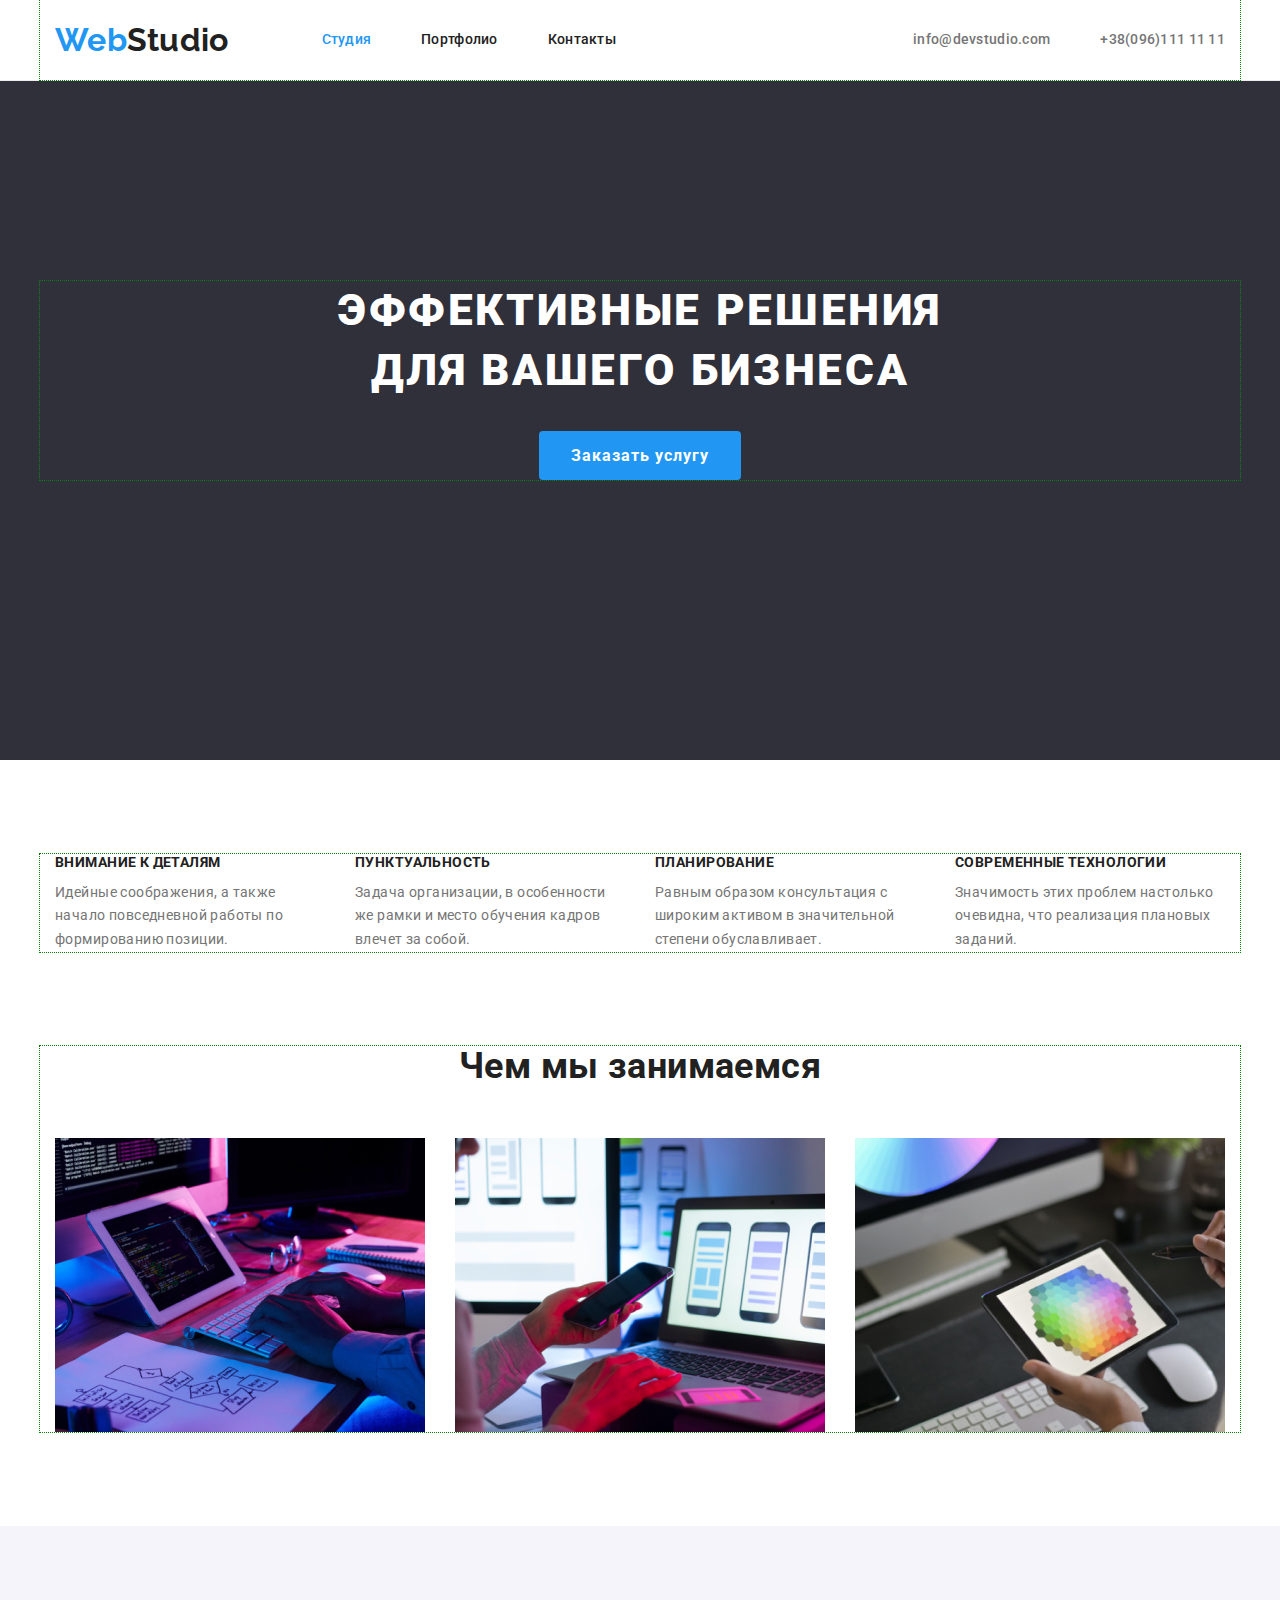
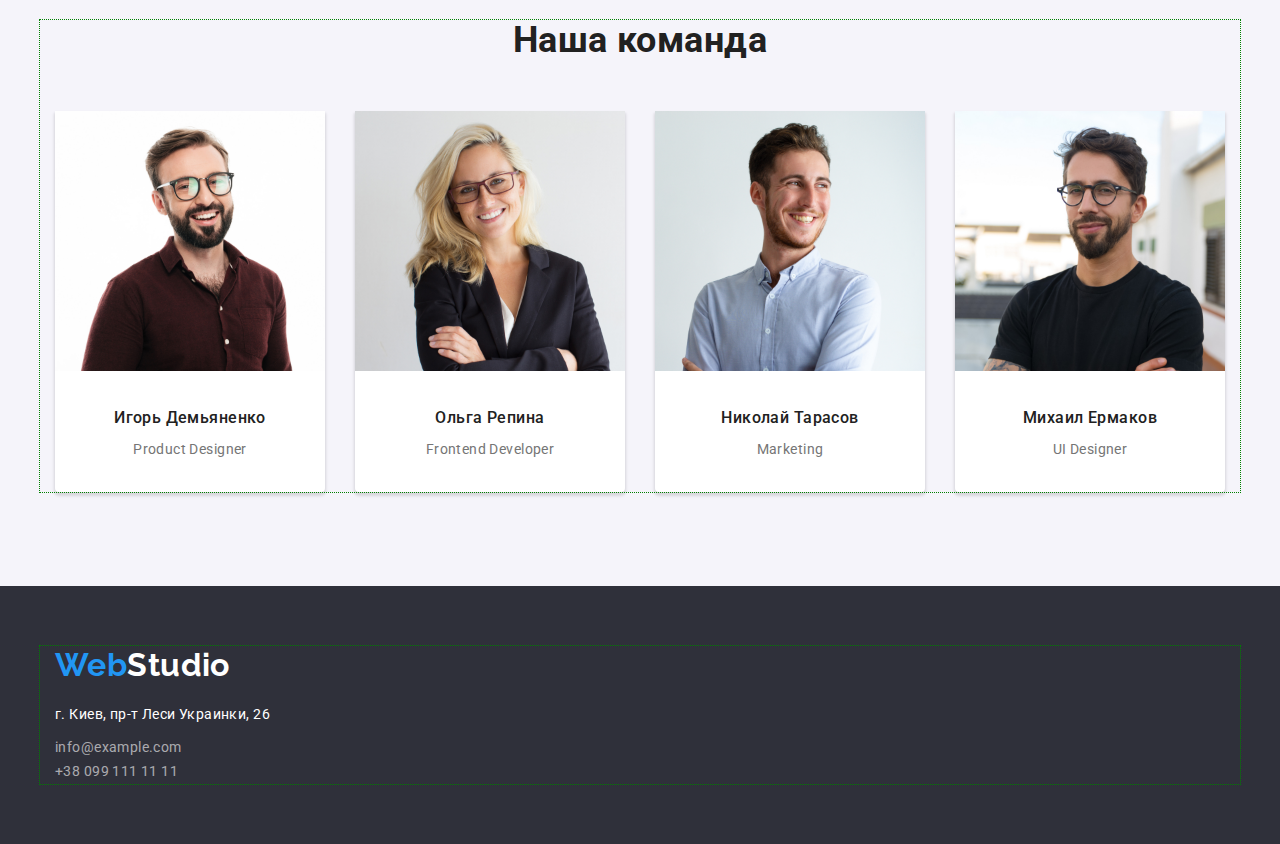
==== index.html @ c6e05682 "Initial commit" ====
<!DOCTYPE html>
<html lang="en">

<head>
   <meta charset="utf-8">
   <title>GoIt Home Work3</title>
   <link rel="preconnect" href="https://fonts.googleapis.com">
   <link rel="preconnect" href="https://fonts.gstatic.com" crossorigin>
   <link href="https://fonts.googleapis.com/css2?family=Raleway:wght@700&family=Roboto:wght@400;500;700&display=swap"
      rel="stylesheet">
   <link rel="stylesheet"
      href="https://cdnjs.cloudflare.com/ajax/libs/modern-normalize/1.0.0/modern-normalize.min.css" />
   <link rel="stylesheet" href="./css/main.css">
</head>

<body class="page">
   <!--загальний стайл body-->
   <header class="section header">
      <div class="container header-conteiner">
         <nav class="header-list">
            <a href="index.html" class="logo-header"><span style="color: var(--accent-color)">Web</span>Studio</a>

            <ul class="style-nav">
               <li class="link-list"><a class="link current" href="index.html">Студия</a></li>
               <li class="link-list"><a class="link" href="portfolio.html">Портфолио</a></li>
               <li class="link-list"><a class="link" href="">Контакты</a></li>
            </ul>
         </nav>

         <ul class="info">
            <li class="info-list"><a class="mail" href="mailto:info@devstudio.com">info@devstudio.com</a></li>
            <li class="info-list"><a class="tel" href="tel:+380961111111">+38(096)111 11 11</a></li>
         </ul>
      </div>
   </header>

   <main>
      <!--секція Герой-->
      <section class="section hero">
         <div class="container hero">

            <h1 class="hero-title">Эффективные решения для вашего бизнеса</h1>

            <button type="button" class="hero-button" name="Order services">Заказать услугу</button>

         </div>
      </section>

      <!--секція Особливості-->
      <section class="section special">

         <div class="container galary-top">

            <h2 class="special-title visually-hidden">Особенности</h2>

            <ul class="galery-special">
               <li class="subtitle-list">
                  <h3 class="special-subtitle">Внимание к деталям</h3>
                  <p class="special-text">Идейные соображения, а также начало повседневной работы по формированию
                     позиции.
                  </p>
               </li>

               <li class="subtitle-list">
                  <h3 class="special-subtitle">Пунктуальность</h3>
                  <p>Задача организации, в особенности же рамки и место обучения кадров влечет за собой.</p>
               </li>

               <li class="subtitle-list">
                  <h3 class="special-subtitle">Планирование</h3>
                  <p>Равным образом консультация с широким активом в значительной степени обуславливает.</p>
               </li>

               <li class="subtitle-list">
                  <h3 class="special-subtitle">Современные технологии</h3>
                  <p>Значимость этих проблем настолько очевидна, что реализация плановых заданий.</p>
               </li>

            </ul>
         </div>
      </section>

      <!--секція Галерея-->
      <section class="section work">

         <div class=" container work-list">

            <h2 class="work-title">Чем мы занимаемся</h2>

            <ul class="work-title-img">

               <li class="work-img"><img class="pict" src="./img/box1.jpg" alt="Desk top" width="370" height="294">
               </li>

               <li class="work-img"><img class="pict" src="./img/box2.jpg " alt="Mobile phone" width="370" height="294">
               </li>

               <li class="work-img"><img class="pict" src="./img/box3.jpg " alt="Tabl" width="370" height="294"></li>
            </ul>
         </div>
      </section>

      <!--секція Команда-->
      <section class="section team">
         <div class="container teams-list">
            <h2 class="team-title">Наша команда</h2>
            <ul class="team-list">
               <div class="personal-card">
                  <li class="personal-pict"><img src="./img/card1.jpg" alt="Desk top" width="270">
                     <div class="personal-title">
                        <h3 class="personal-name">Игорь Демьяненко</h3>
                        <p class="personal-position">Product Designer</p>
                     </div>
                  </li>
               </div>

               <div class="personal-card">
                  <li class="personal-pict"><img src="./img/card2.jpg" alt="Desk top" width="270">
                     <div class="personal-title">
                        <h3 class="personal-name">Ольга Репина</h3>
                        <p class="personal-position">Frontend Developer</p>
                     </div>
                  </li>
               </div>
               <div class="personal-card">
                  <li class="personal-pict"><img src="./img/card3.jpg" alt="Desk top" width="270">
                     <div class="personal-title">
                        <h3 class="personal-name">Николай Тарасов</h3>
                        <p class="personal-position">Marketing</p>
                     </div>
                  </li>
               </div>
               <div class="personal-card">
                  <li class="personal-pict"><img src="./img/card4.jpg" alt="Desk top" width="270">
                     <div class="personal-title">
                        <h3 class="personal-name">Михаил Ермаков</h3>
                        <p class="personal-position">UI Designer</p>
                     </div>
                  </li>
               </div>
            </ul>
         </div>
      </section>
   </main>

   <!--секція Футер-->
   <footer class="section footer">
      <div class="container footer">

         <h2 class="visually-hidden">Address</h2>
         <div class="container-box">
            <a class="logo-footer" href="index.html"><span style="color: var(--accent-color)">Web</span>Studio</a>
            <address class="adress-title">
               <ul class="adress-list">
                  <li class="list"><a class="address" href="addres:г.Киев,пр-тЛесиУкраинки,26">г. Киев, пр-т Леси
                        Украинки,
                        26</a>
                  </li>
                  <li class="list"><a class="mail-footer" href="mailto:info@example.com">info@example.com</a></li>
                  <li class="list"><a class="tel-footer" href="tel:+380991111111">+38 099 111 11 11</a></li>
               </ul>
            </address>
         </div>

      </div>
   </footer>
</body>

</html>
---- css/main.css ----
:root {
   /*колір головний*/
   --main-text-color: #757575;
   /*колір заголовків*/
   --title-text-color: #212121;
   /*колір білий текст*/
   --main-color: #FFFFFF;

   /*колір акценту кнопок*/
   --accent-color: #2196F3;
   --hover-color: #188CE8;
   /*колір акценту кнопок*/
   --accent-second-color: #F5F4FA;
   /*колір тексту футера*/
   --footer-color: rgba(255, 255, 255, 0.6);

   /*колір фону сірої секцій*/
   --grey-color: #2F303A;
   /*колір фону білої секцій*/
   --main-color: #FFFFFF;
}

*,
::before,
::after {
   box-sizing: border-box;
}

ul {
   list-style: none;
   margin: 0;
   padding: 0;
}

a {
   text-decoration: none;
   color: currentColor;
}

li,
ol {
   margin: 0;
   padding: 0;
}

h1,
h2,
h3,
p {
   margin: 0;
}

.container {
   width: 1200px;
   padding-left: 15px;
   padding-right: 15px;
   margin-left: auto;
   margin-right: auto;
   outline: 1px dotted green;
}

/* стиль загальний -------------------------------------*/
.page {
   color: var(--main-text-color);
   background-color: var(--main-color);
   font-family: "Roboto", serif;
   font-style: normal;
   font-weight: 400;
   font-size: 14px;
   line-height: 1.7;
   letter-spacing: 0.03em;
}

.visually-hidden {
   position: fixed;
   transform: scale(0);
}


.section {
   padding-top: 94px;
   padding-bottom: 94px;
}

/* стиль хедера-------------------------------------*/

/*головний блок*/

.section.header {
   padding-top: 0px;
   padding-bottom: 0px;
}

.header {
   font-weight: 500;
   line-height: 1.17;
   letter-spacing: 0.02em;

   background-color: var(--main-color);
   border-bottom: 1px solid #ECECEC;
   display: flex
}

.header-conteiner {
   display: flex;
   align-items: center;
}

.header-list {
   display: flex;
   align-items: center;
}

.style-nav {
   display: flex;
}

.link {
   color: var(--title-text-color);
   font-size: 14px;
   line-height: 1.14;

   display: flex;


}

.link:hover {
   color: var(--accent-color);
}

.current {
   color: var(--accent-color);
}

.logo-header {
   color: var(--title-text-color);
   text-decoration: none;
   font-family: "Raleway", sans-serif;
   font-weight: 700;
   font-size: 32px;
   line-height: 1.17;
   margin-right: 93px;
   display: flex;
}

.link {
   padding-top: 32px;
   padding-bottom: 32px;
   display: block;

}

.style-nav .link-list:not(:last-child) {
   margin-right: 50px;
}


.info {
   display: flex;

   font-weight: 500;
   line-height: 1.14;
   margin-left: auto;
   margin-right: 0px;
}

.info-list:not(:first-child) {
   margin-left: 50px;
}


.mail,
.tel {
   color: var(--main-text-color);
   text-decoration: none;
   padding-top: 32px;
   padding-bottom: 32px;
   display: block;

}

.mail:hover,
.mail:focus,
.tel:hover,
.tel:focus {
   color: var(--accent-color);
}

/* стиль ХЕДЕРА}-------------------------------------*/


/* стиль ГЕГОЙ-------------------------------------*/


.hero {
   background-color: var(--grey-color);
}

.hero-title {
   width: 696px;
   color: var(--main-color);
   text-transform: uppercase;
   font-weight: 900;
   font-size: 44px;
   line-height: 1.36;
   letter-spacing: 0.06em;
   margin-right: auto;
   margin-left: auto;

}

.hero {
   text-align: center;
}


.section.hero {
   padding-top: 200px;
   padding-bottom: 280px;
}



.hero-button {
   color: var(--main-color);
   font-weight: 700;
   font-size: 16px;
   line-height: 1.85;
   letter-spacing: 0.06em;

   margin-top: 30px;
   padding-top: 10px;
   padding-bottom: 10px;
   padding-left: 32px;
   padding-right: 32px;
   cursor: pointer;
   border-radius: 4px;
   border: none;
   background-color: var(--accent-color);
}

.hero-button:hover,
.hero-button:focus {
   background-color: #188CE8;
}

.current-button {
   color: var(--main-color);
   background-color: var(--accent-color);
}

/* стиль ГЕГОЙ-------------------------------------*/

/* стиль Особливості-------------------------------------*/


.galery-special {
   display: flex;
   flex-wrap: wrap;
}

/*.special {
   background-color: grey;
}*/

.subtitle-list {
   width: 270px;
   margin-right: 30px;
}

.subtitle-list .p {
   margin-bottom: 10px;
}

.subtitle-list:last-child {
   margin-right: 0px;
}

.special-subtitle {
   color: var(--title-text-color);
   font-size: 14px;
   font-weight: 700;
   line-height: 1.17;
   text-transform: uppercase;

   margin-bottom: 10px;
}

/* стиль Особливості-------------------------------------*/


/* стиль Галерея-------------------------------------*/

section.work {
   padding-top: 0px;
}

.work-title {

   color: var(--title-text-color);
   font-size: 36px;
   font-weight: 700;
   line-height: 1.16;

   margin-bottom: 50px;
   display: flex;
   justify-content: center;
}

.work-title-img {
   display: flex;
   flex-wrap: wrap;
}

.work-img {
   margin-right: 30px;
}

.work-img:last-child {
   margin-right: 0px;
}

.pict {
   display: block;
}

/* стиль Галерея-------------------------------------*/

/* стиль Команда-------------------------------------*/

.section.team {
   background-color: var(--accent-second-color);
   text-align: center;
   padding-top: 94px;
   padding-bottom: 94px;
}

.team-title {
   color: var(--title-text-color);
   font-size: 36px;
   font-weight: 700;
   line-height: 1.16;
   display: flex;
   justify-content: center;
}

.team-list {
   margin-top: 50px;
   display: flex;
}

.personal-pict {
   display: block;
   box-sizing: border-box;
   width: 270px;

   box-sizing: border-box;
   background-color: #FFFFFF;
   border-bottom-right-radius: 4px;
   border-bottom-left-radius: 4px;
   box-shadow: 0px 3px 3px 1px rgba(0, 0, 0, 0.12);
   text-align: center;
}

.personal-card {}

.personal-card:not(:last-child) {
   margin-right: 30px;
}

.personal-title {
   padding-top: 30px;
   padding-bottom: 30px;

}

.personal-name {
   color: var(--title-text-color);
   font-size: 16px;
   font-weight: 500;
   line-height: 1.18;
   display: flex;
   justify-content: center;
}

.personal-position {
   margin-top: 10px;
   display: flex;
   justify-content: center;
}

/* стиль Команда-------------------------------------*/


/* стиль Футер-------------------------------------*/
.section.footer {
   background-color: var(--grey-color);
   padding-top: 60px;
   padding-bottom: 60px;
   display: flex;
}

.logo-footer {
   display: flex;
   color: var(--main-color);
   text-decoration: none;
   font-family: "Raleway", sans-serif;
   font-weight: 700;
   font-size: 32px;
   line-height: 1.17;
   margin-right: 0px;
}

.adress-title {
   /*display: flex;*/
   margin-top: 20px;
}

.adress-list {
   /*display: flex;*/
   flex-direction: column;
}

.address {
   color: var(--main-color);
   text-decoration: none;
   font-style: normal;
   font-size: 14px;
   line-height: 1.7;
   display: flex;
   margin-bottom: 9px;
}

.mail-footer {
   margin-bottom: 9px;

}

.mail-footer,
.tel-footer {
   color: var(--footer-color);
   text-decoration: none;
   font-style: normal;
}

.mail-footer:hover,
.mail-footer:focus {
   color: var(--accent-color);
}

/* стиль Кнопки другої сторінки-------------------------*/


.btn-menu {
   display: flex;
   flex-direction: row;
   margin-bottom: 50px;
   justify-content: center;
}

.btn-secondary {
   color: var(--title-text-color);
   font-weight: 500;
   font-size: 16px;
   line-height: 1.85;
   letter-spacing: 0.03em;
   cursor: pointer;
   background-color: var(--accent-second-color);
   padding-left: 22px;
   padding-right: 22px;
   padding-top: 6px;
   padding-bottom: 6px;
   border-radius: 4px;
   border: none;
}

.btn-list:not(:last-child) {
   margin-right: 10px;
}

.current-btn-secondary {
   color: var(--main-color);
   background-color: var(--accent-color);
}

.btn-secondary:hover,
.btn-secondary:focus {
   color: var(--main-color);
   background-color: var(--accent-color);
}

/* стиль ПОРТФОЛІО-------------------------------*/

.section.content {
   padding-top: 94px;
   padding-bottom: 94px;
}

.portfolio-menu-card {
   display: flex;
}

.portfolio-menu {
   display: flex;
   flex-wrap: wrap;

}

.portfolio-card {
   box-sizing: border-box;

   display: block;
   margin-right: 30px;
   margin-bottom: 30px;
}

.portfolio-card:nth-child(3n + 3) {
   margin-right: 0px;
}


.portfolio-card:nth-last-child(-n + 3) {
   margin-bottom: 0px;
}


.caption-subcard {
   border-bottom: 1px solid #EEEEEE;
   border-right: 1px solid #EEEEEE;
   border-left: 1px solid #EEEEEE;
   text-align: center;
}

.portfolio-name {
   color: var(--title-text-color);
   font-size: 18px;
   font-weight: 700;
   line-height: 2;
   letter-spacing: 0.06em;
   padding-top: 20px;

}

.portfolio-site {
   color: var(--main-text-color);
   font-size: 16px;
   line-height: 1.8;
   padding-top: 8px;
   padding-bottom: 20px;
}

.pict {
   display: block;
   padding: 0;
}
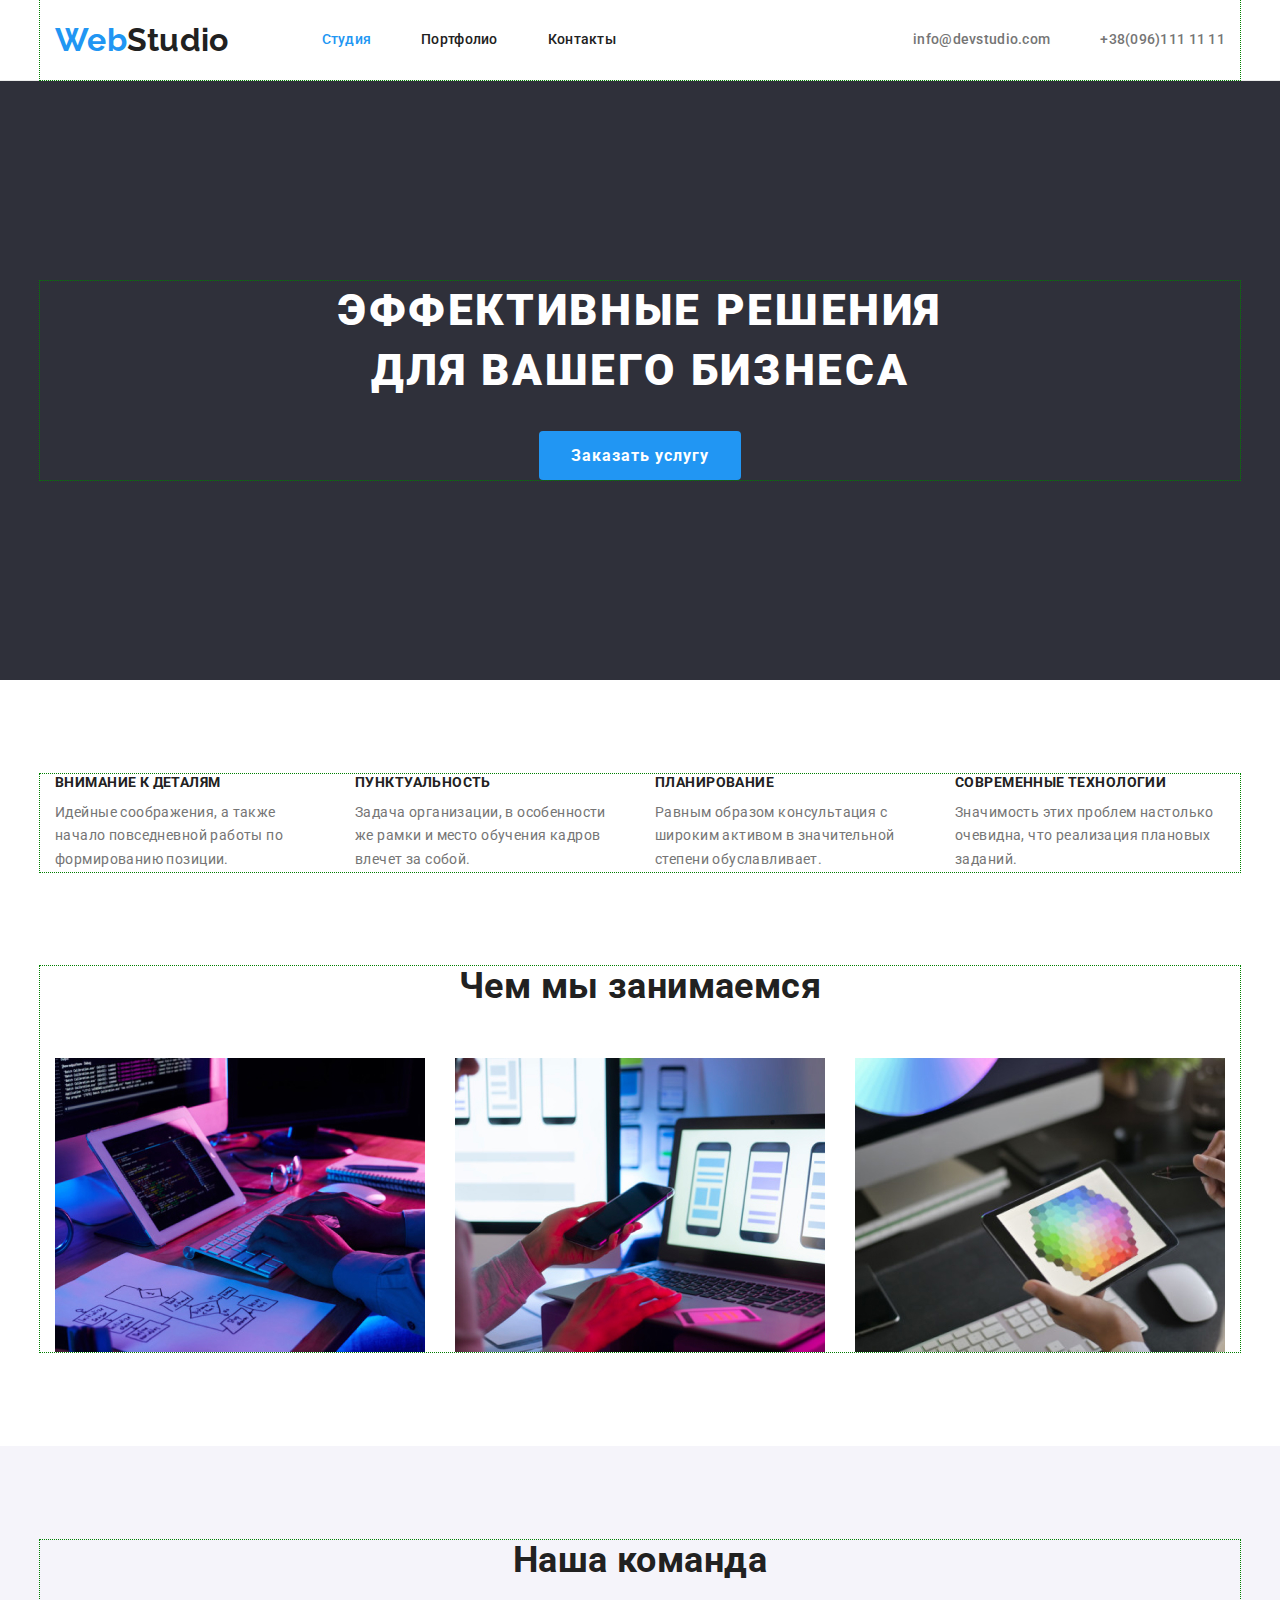
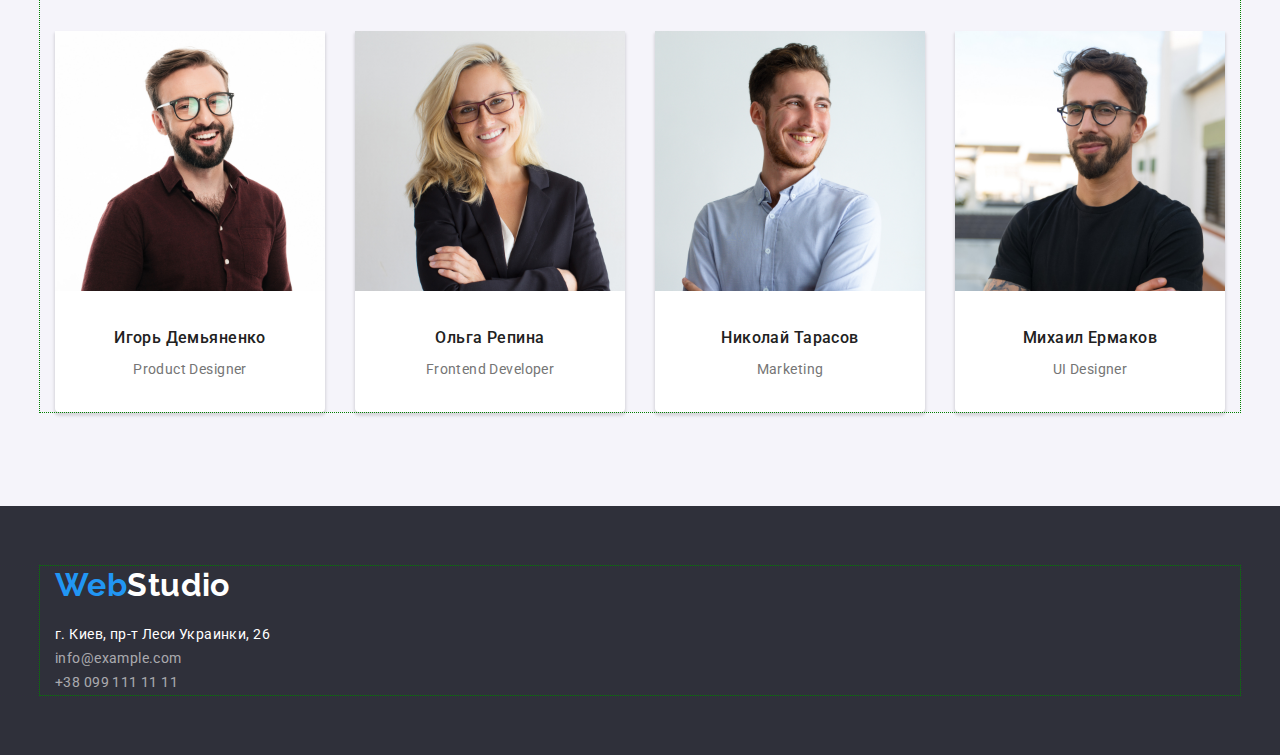
==== commit afbe3fa3: "first plane" ====
--- a/index.html
+++ b/index.html
@@ -105,39 +105,39 @@
          <div class="container teams-list">
             <h2 class="team-title">Наша команда</h2>
             <ul class="team-list">
-               <div class="personal-card">
-                  <li class="personal-pict"><img src="./img/card1.jpg" alt="Desk top" width="270">
-                     <div class="personal-title">
-                        <h3 class="personal-name">Игорь Демьяненко</h3>
-                        <p class="personal-position">Product Designer</p>
-                     </div>
-                  </li>
-               </div>
 
-               <div class="personal-card">
-                  <li class="personal-pict"><img src="./img/card2.jpg" alt="Desk top" width="270">
-                     <div class="personal-title">
-                        <h3 class="personal-name">Ольга Репина</h3>
-                        <p class="personal-position">Frontend Developer</p>
-                     </div>
-                  </li>
-               </div>
-               <div class="personal-card">
-                  <li class="personal-pict"><img src="./img/card3.jpg" alt="Desk top" width="270">
-                     <div class="personal-title">
-                        <h3 class="personal-name">Николай Тарасов</h3>
-                        <p class="personal-position">Marketing</p>
-                     </div>
-                  </li>
-               </div>
-               <div class="personal-card">
-                  <li class="personal-pict"><img src="./img/card4.jpg" alt="Desk top" width="270">
-                     <div class="personal-title">
-                        <h3 class="personal-name">Михаил Ермаков</h3>
-                        <p class="personal-position">UI Designer</p>
-                     </div>
-                  </li>
-               </div>
+               <li class="personal-pict"><img src="./img/card1.jpg" alt="Desk top" width="270">
+                  <div class="personal-title">
+                     <h3 class="personal-name">Игорь Демьяненко</h3>
+                     <p class="personal-position">Product Designer</p>
+                  </div>
+               </li>
+
+
+
+               <li class="personal-pict"><img src="./img/card2.jpg" alt="Desk top" width="270">
+                  <div class="personal-title">
+                     <h3 class="personal-name">Ольга Репина</h3>
+                     <p class="personal-position">Frontend Developer</p>
+                  </div>
+               </li>
+
+
+               <li class="personal-pict"><img src="./img/card3.jpg" alt="Desk top" width="270">
+                  <div class="personal-title">
+                     <h3 class="personal-name">Николай Тарасов</h3>
+                     <p class="personal-position">Marketing</p>
+                  </div>
+               </li>
+
+
+               <li class="personal-pict"><img src="./img/card4.jpg" alt="Desk top" width="270">
+                  <div class="personal-title">
+                     <h3 class="personal-name">Михаил Ермаков</h3>
+                     <p class="personal-position">UI Designer</p>
+                  </div>
+               </li>
+
             </ul>
          </div>
       </section>
@@ -147,7 +147,7 @@
    <footer class="section footer">
       <div class="container footer">
 
-         <h2 class="visually-hidden">Address</h2>
+         <!--<h2 class="visually-hidden">Address</h2>-->
          <div class="container-box">
             <a class="logo-footer" href="index.html"><span style="color: var(--accent-color)">Web</span>Studio</a>
             <address class="adress-title">
--- a/css/main.css
+++ b/css/main.css
@@ -217,7 +217,7 @@
 
 .section.hero {
    padding-top: 200px;
-   padding-bottom: 280px;
+   padding-bottom: 200px;
 }
 
 
@@ -363,10 +363,16 @@
    text-align: center;
 }
 
-.personal-card {}
-
-.personal-card:not(:last-child) {
+
+
+.personal-pict:not(:last-child) {
    margin-right: 30px;
+}
+
+.personal-pict {
+   /*margin-top: 30px;
+   margin-bottom: 30px;
+*/
 }
 
 .personal-title {
@@ -374,6 +380,7 @@
    padding-bottom: 30px;
 
 }
+
 
 .personal-name {
    color: var(--title-text-color);
@@ -429,13 +436,14 @@
    font-size: 14px;
    line-height: 1.7;
    display: flex;
+
+}
+
+.adress-list.address,
+.adress-list.mail-footer {
    margin-bottom: 9px;
 }
 
-.mail-footer {
-   margin-bottom: 9px;
-
-}
 
 .mail-footer,
 .tel-footer {
@@ -510,7 +518,7 @@
 .portfolio-card {
    box-sizing: border-box;
 
-   display: block;
+
    margin-right: 30px;
    margin-bottom: 30px;
 }
@@ -529,7 +537,10 @@
    border-bottom: 1px solid #EEEEEE;
    border-right: 1px solid #EEEEEE;
    border-left: 1px solid #EEEEEE;
-   text-align: center;
+   padding-left: 24px;
+   padding-right: 24px;
+   padding-top: 20px;
+   padding-bottom: 20px;
 }
 
 .portfolio-name {
@@ -538,16 +549,14 @@
    font-weight: 700;
    line-height: 2;
    letter-spacing: 0.06em;
-   padding-top: 20px;
-
+   margin-bottom: 4px;
 }
 
 .portfolio-site {
    color: var(--main-text-color);
    font-size: 16px;
    line-height: 1.8;
-   padding-top: 8px;
-   padding-bottom: 20px;
+
 }
 
 .pict {
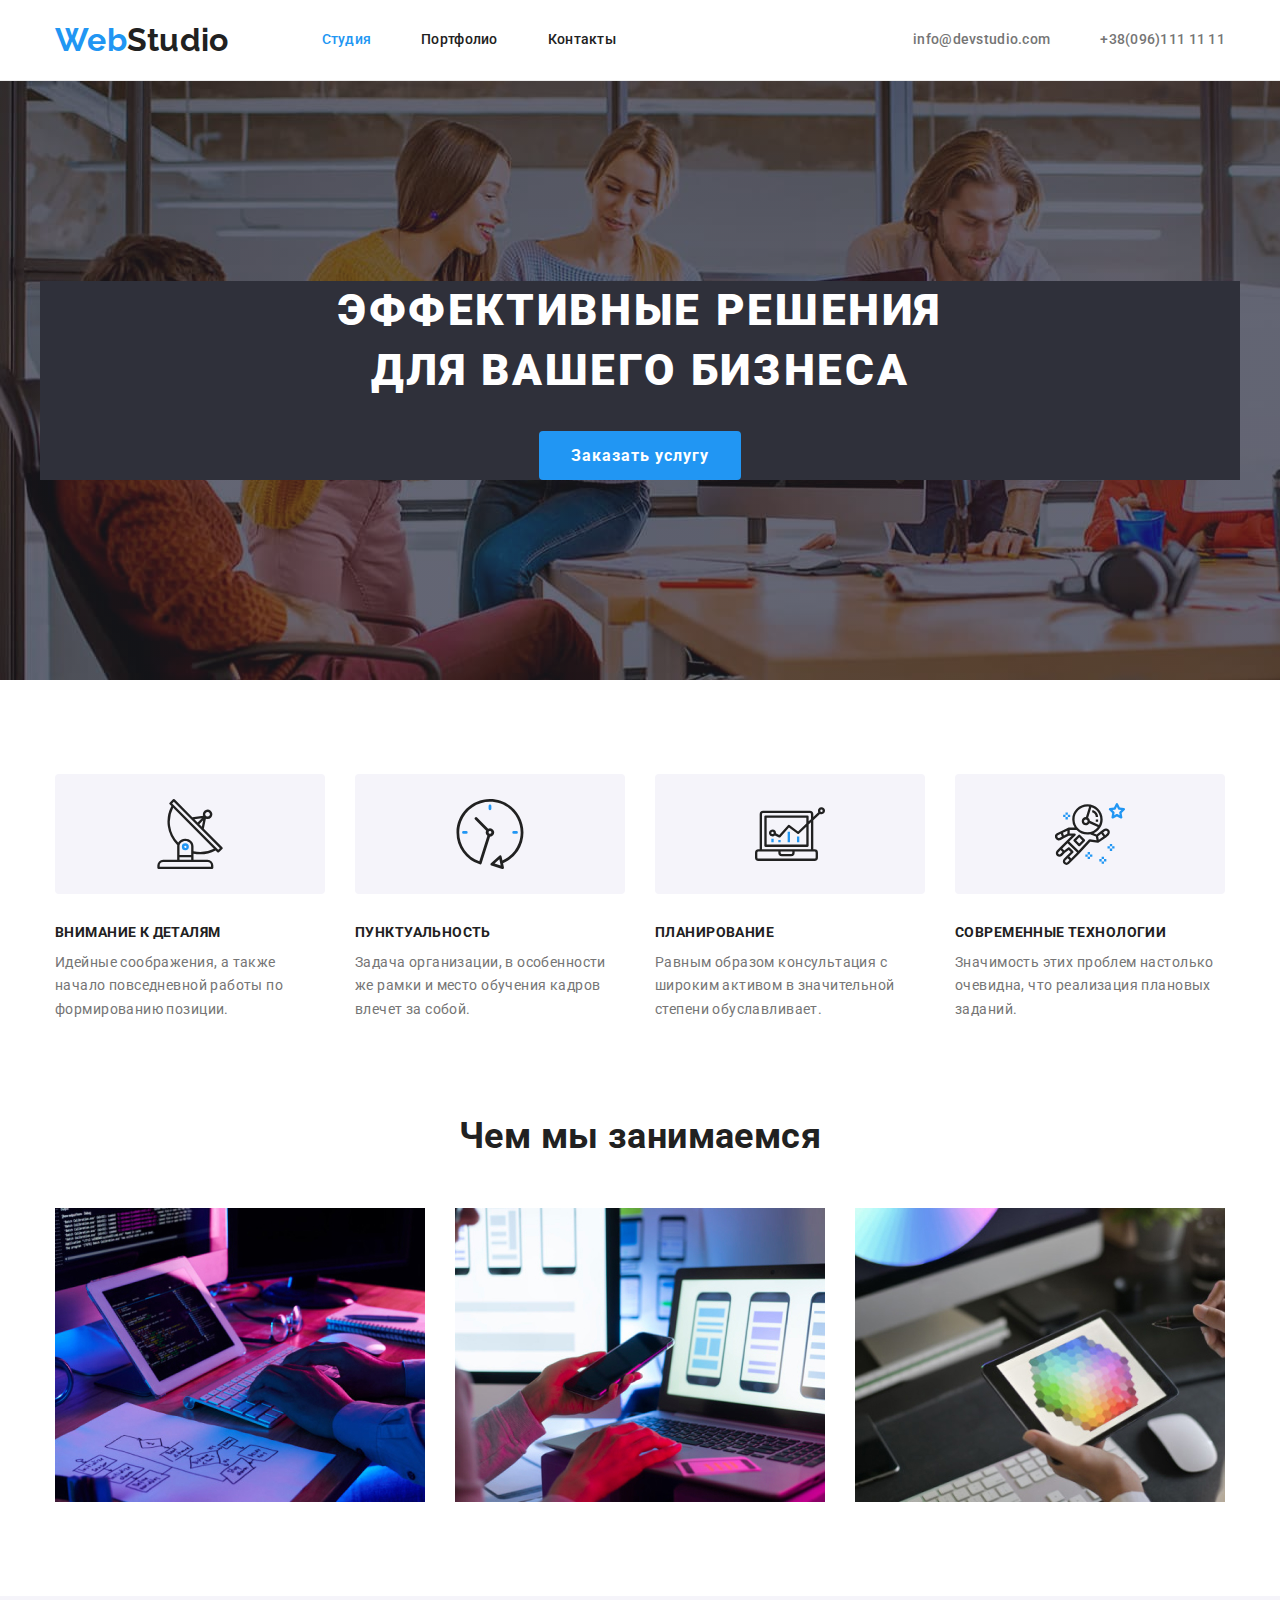
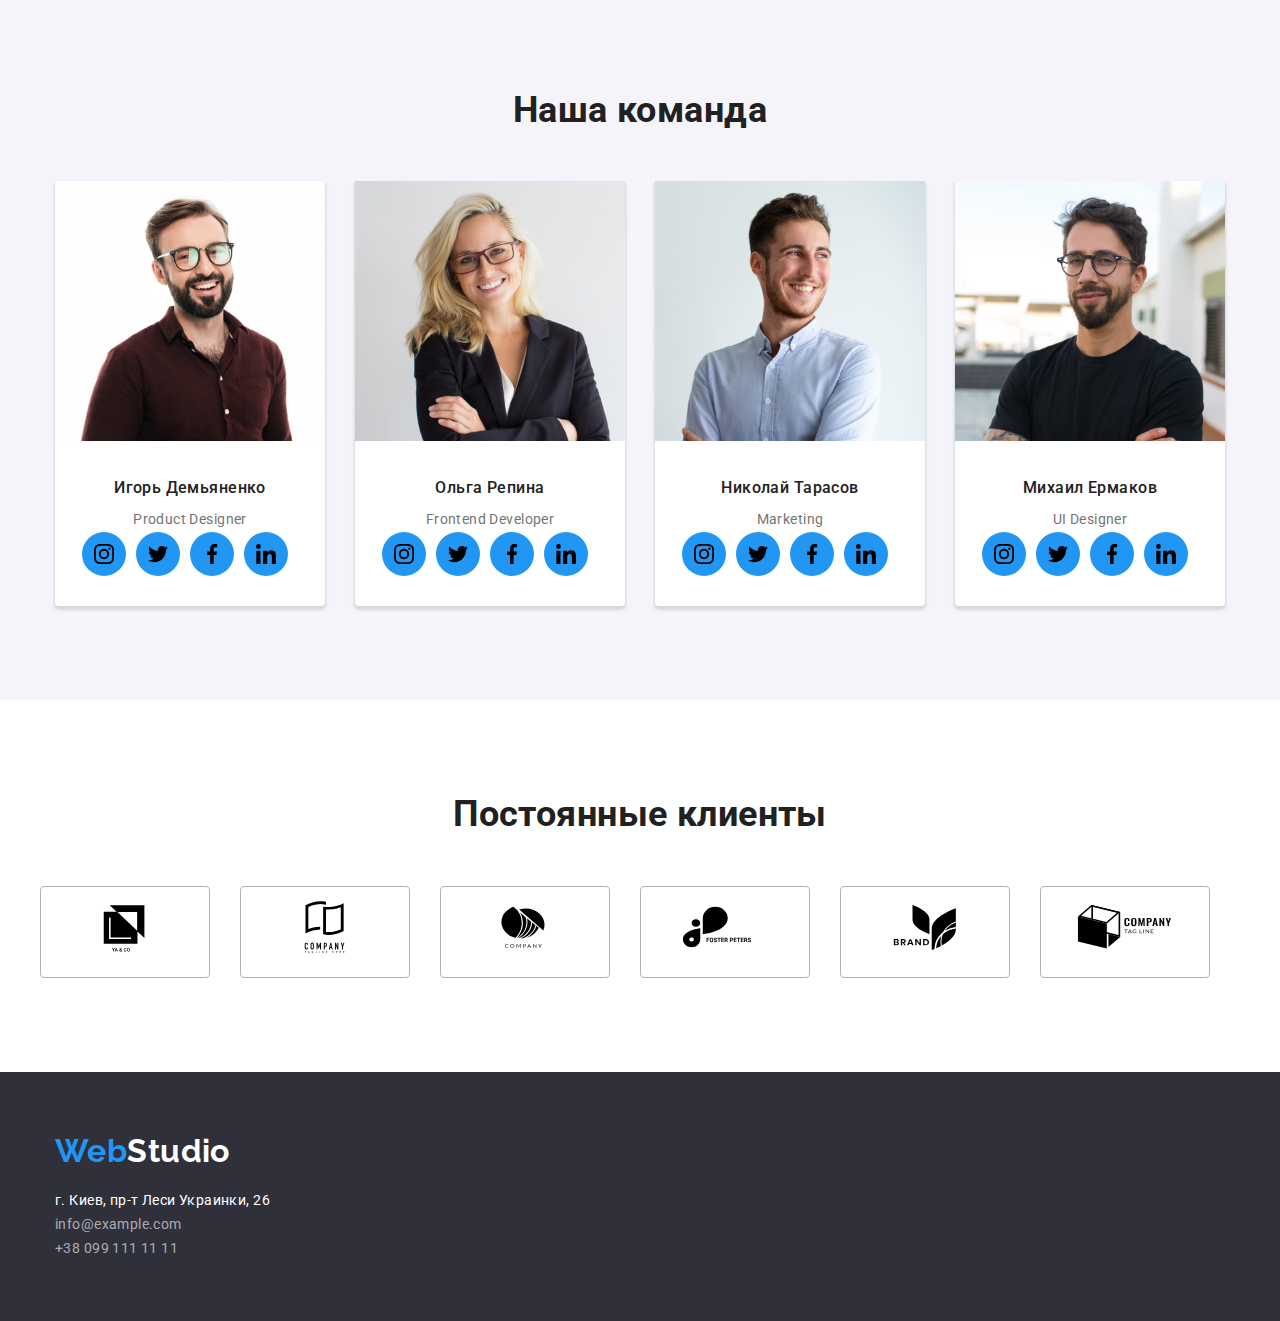
==== commit 0cdf6a00: "0.51" ====
--- a/index.html
+++ b/index.html
@@ -3,7 +3,7 @@
 
 <head>
    <meta charset="utf-8">
-   <title>GoIt Home Work3</title>
+   <title>GoIt Home Work4</title>
    <link rel="preconnect" href="https://fonts.googleapis.com">
    <link rel="preconnect" href="https://fonts.gstatic.com" crossorigin>
    <link href="https://fonts.googleapis.com/css2?family=Raleway:wght@700&family=Roboto:wght@400;500;700&display=swap"
@@ -36,8 +36,8 @@
 
    <main>
       <!--секція Герой-->
-      <section class="section hero">
-         <div class="container hero">
+      <section class="section hero background-hero">
+         <div class="container hero ">
 
             <h1 class="hero-title">Эффективные решения для вашего бизнеса</h1>
 
@@ -55,23 +55,43 @@
 
             <ul class="galery-special">
                <li class="subtitle-list">
-                  <h3 class="special-subtitle">Внимание к деталям</h3>
+                  <div class="card-icon">
+                     <svg class="galery-icon" width="70" height="70">
+                        <use href="./img/icon/icons.svg#icon-antenna"></use>
+                     </svg>
+                  </div>
+                  <h3 class=" special-subtitle">Внимание к деталям</h3>
                   <p class="special-text">Идейные соображения, а также начало повседневной работы по формированию
                      позиции.
                   </p>
                </li>
 
                <li class="subtitle-list">
+                  <div class="card-icon">
+                     <svg class="galery-icon" width="70" height="70">
+                        <use href="./img/icon/icons.svg#icon-clock"></use>
+                     </svg>
+                  </div>
                   <h3 class="special-subtitle">Пунктуальность</h3>
                   <p>Задача организации, в особенности же рамки и место обучения кадров влечет за собой.</p>
                </li>
 
                <li class="subtitle-list">
+                  <div class="card-icon">
+                     <svg class="galery-icon" width="70" height="70">
+                        <use href="./img/icon/icons.svg#icon-diagram"></use>
+                     </svg>
+                  </div>
                   <h3 class="special-subtitle">Планирование</h3>
                   <p>Равным образом консультация с широким активом в значительной степени обуславливает.</p>
                </li>
 
                <li class="subtitle-list">
+                  <div class="card-icon">
+                     <svg class="galery-icon" width="70" height="70">
+                        <use href="./img/icon/icons.svg#icon-astronaut"></use>
+                     </svg>
+                  </div>
                   <h3 class="special-subtitle">Современные технологии</h3>
                   <p>Значимость этих проблем настолько очевидна, что реализация плановых заданий.</p>
                </li>
@@ -110,16 +130,93 @@
                   <div class="personal-title">
                      <h3 class="personal-name">Игорь Демьяненко</h3>
                      <p class="personal-position">Product Designer</p>
-                  </div>
-               </li>
-
+                     <ul class="personals-tags">
+                        <li class="persomal-link">
+                           <a class="socials" href="https://www.instagram.com/" target="_blank"
+                              rel="noopener noreferrer" aria-label="Инстаграм">
+
+                              <svg class="social-icon" width="20" height="20">
+                                 <use href="./img/icon/icons.svg#icon-instagram"></use>
+                              </svg>
+                           </a>
+                        </li>
+                        <li class="persomal-link">
+                           <a class="socials" href="//www.https://twitter.com/" target="_blank"
+                              rel="noopener noreferrer" aria-label="Твитер">
+
+                              <svg class="social-icon" width="20" height="20">
+                                 <use href="./img/icon/icons.svg#icon-twitter"></use>
+                              </svg>
+                           </a>
+                        </li>
+                        <li class="persomal-link">
+                           <a class="socials" href="https://www.facebook.com/" target="_blank" rel="noopener noreferrer"
+                              aria-label="Фейсбук">
+
+                              <svg class="social-icon" width="20" height="20">
+                                 <use href="./img/icon/icons.svg#icon-facebook"></use>
+                              </svg>
+                           </a>
+                        </li>
+                        <li class="persomal-link">
+                           <a class="socials" href="https://www.linkedin.com/" target="_blank" rel="noopener noreferrer"
+                              aria-label="Линкедин">
+
+                              <svg class="social-icon" width="20" height="20">
+                                 <use href="./img/icon/icons.svg#icon-linkedin"></use>
+                              </svg>
+                           </a>
+                        </li>
+                     </ul>
 
 
                <li class="personal-pict"><img src="./img/card2.jpg" alt="Desk top" width="270">
                   <div class="personal-title">
                      <h3 class="personal-name">Ольга Репина</h3>
                      <p class="personal-position">Frontend Developer</p>
-                  </div>
+                     <ul class="personals-tags">
+                        <li class="persomal-link">
+                           <a class="socials" href="https://www.instagram.com/" target="_blank"
+                              rel="noopener noreferrer" aria-label="Инстаграм">
+
+                              <svg class="social-icon" width="20" height="20">
+                                 <use href="./img/icon/icons.svg#icon-instagram"></use>
+                              </svg>
+                           </a>
+                        </li>
+                        <li class="persomal-link">
+                           <a class="socials" href="//www.https://twitter.com/" target="_blank"
+                              rel="noopener noreferrer" aria-label="Твитер">
+
+                              <svg class="social-icon" width="20" height="20">
+                                 <use href="./img/icon/icons.svg#icon-twitter"></use>
+                              </svg>
+                           </a>
+                        </li>
+                        <li class="persomal-link">
+                           <a class="socials" href="https://www.facebook.com/" target="_blank" rel="noopener noreferrer"
+                              aria-label="Фейсбук">
+
+                              <svg class="social-icon" width="20" height="20">
+                                 <use href="./img/icon/icons.svg#icon-facebook"></use>
+                              </svg>
+                           </a>
+                        </li>
+                        <li class="persomal-link">
+                           <a class="socials" href="https://www.linkedin.com/" target="_blank" rel="noopener noreferrer"
+                              aria-label="Линкедин">
+
+                              <svg class="social-icon" width="20" height="20">
+                                 <use href="./img/icon/icons.svg#icon-linkedin"></use>
+                              </svg>
+                           </a>
+                        </li>
+                     </ul>
+                  </div>
+
+
+
+
                </li>
 
 
@@ -127,6 +224,44 @@
                   <div class="personal-title">
                      <h3 class="personal-name">Николай Тарасов</h3>
                      <p class="personal-position">Marketing</p>
+                     <ul class="personals-tags">
+                        <li class="persomal-link">
+                           <a class="socials" href="https://www.instagram.com/" target="_blank"
+                              rel="noopener noreferrer" aria-label="Инстаграм">
+
+                              <svg class="social-icon" width="20" height="20">
+                                 <use href="./img/icon/icons.svg#icon-instagram"></use>
+                              </svg>
+                           </a>
+                        </li>
+                        <li class="persomal-link">
+                           <a class="socials" href="//www.https://twitter.com/" target="_blank"
+                              rel="noopener noreferrer" aria-label="Твитер">
+
+                              <svg class="social-icon" width="20" height="20">
+                                 <use href="./img/icon/icons.svg#icon-twitter"></use>
+                              </svg>
+                           </a>
+                        </li>
+                        <li class="persomal-link">
+                           <a class="socials" href="https://www.facebook.com/" target="_blank" rel="noopener noreferrer"
+                              aria-label="Фейсбук">
+
+                              <svg class="social-icon" width="20" height="20">
+                                 <use href="./img/icon/icons.svg#icon-facebook"></use>
+                              </svg>
+                           </a>
+                        </li>
+                        <li class="persomal-link">
+                           <a class="socials" href="https://www.linkedin.com/" target="_blank" rel="noopener noreferrer"
+                              aria-label="Линкедин">
+
+                              <svg class="social-icon" width="20" height="20">
+                                 <use href="./img/icon/icons.svg#icon-linkedin"></use>
+                              </svg>
+                           </a>
+                        </li>
+                     </ul>
                   </div>
                </li>
 
@@ -135,12 +270,95 @@
                   <div class="personal-title">
                      <h3 class="personal-name">Михаил Ермаков</h3>
                      <p class="personal-position">UI Designer</p>
+                     <ul class="personals-tags">
+                        <li class="persomal-link">
+                           <a class="socials" href="https://www.instagram.com/" target="_blank"
+                              rel="noopener noreferrer" aria-label="Инстаграм">
+
+                              <svg class="social-icon" width="20" height="20">
+                                 <use href="./img/icon/icons.svg#icon-instagram"></use>
+                              </svg>
+                           </a>
+                        </li>
+                        <li class="persomal-link">
+                           <a class="socials" href="//www.https://twitter.com/" target="_blank"
+                              rel="noopener noreferrer" aria-label="Твитер">
+
+                              <svg class="social-icon" width="20" height="20">
+                                 <use href="./img/icon/icons.svg#icon-twitter"></use>
+                              </svg>
+                           </a>
+                        </li>
+                        <li class="persomal-link">
+                           <a class="socials" href="https://www.facebook.com/" target="_blank" rel="noopener noreferrer"
+                              aria-label="Фейсбук">
+
+                              <svg class="social-icon" width="20" height="20">
+                                 <use href="./img/icon/icons.svg#icon-facebook"></use>
+                              </svg>
+                           </a>
+                        </li>
+                        <li class="persomal-link">
+                           <a class="socials" href="https://www.linkedin.com/" target="_blank" rel="noopener noreferrer"
+                              aria-label="Линкедин">
+
+                              <svg class="social-icon" width="20" height="20">
+                                 <use href="./img/icon/icons.svg#icon-linkedin"></use>
+                              </svg>
+                           </a>
+                        </li>
+                     </ul>
                   </div>
                </li>
 
             </ul>
          </div>
       </section>
+
+
+      <!--секція Постійні клієнти-->
+      <section class="section client">
+         <h2 class="client-title">Постоянные клиенты</h2>
+
+         <ul class="client-subtitle">
+            <li class="client-card">
+               <a class="client" href="">
+                  <svg class="client-icon" width="106" height="60">
+                     <use href="./img/icon/icons.svg#icon-logo"></use>
+                  </svg></a>
+            </li>
+            <li class="client-card">
+               <a class="client" href="">
+                  <svg class="client-icon" width="106" height="60">
+                     <use href="./img/icon/icons.svg#icon-logo-1"></use>
+                  </svg></a>
+            </li>
+            <li class="client-card">
+               <a class="client" href="">
+                  <svg class="client-icon" width="106" height="60">
+                     <use href="./img/icon/icons.svg#icon-logo-2"></use>
+                  </svg></a>
+            </li>
+            <li class="client-card">
+               <a class="client" href="">
+                  <svg class="client-icon" width="106" height="60">
+                     <use href="./img/icon/icons.svg#icon-logo-3"></use>
+                  </svg></a>
+            </li>
+            <li class="client-card">
+               <a class="client" href="">
+                  <svg class="client-icon" width="106" height="60">
+                     <use href="./img/icon/icons.svg#icon-logo-4"></use>
+                  </svg></a>
+            </li>
+            <li class="client-card">
+               <a class="client" href="">
+                  <svg class="client-icon" width="106" height="60">
+                     <use href="./img/icon/icons.svg#icon-logo-5"></use>
+                  </svg></a>
+            </li>
+         </ul>
+
    </main>
 
    <!--секція Футер-->
--- a/css/main.css
+++ b/css/main.css
@@ -56,7 +56,6 @@
    padding-right: 15px;
    margin-left: auto;
    margin-right: auto;
-   outline: 1px dotted green;
 }
 
 /* стиль загальний -------------------------------------*/
@@ -187,6 +186,15 @@
    color: var(--accent-color);
 }
 
+/*
+.info-list .mail ::before {
+   content: "";
+   width: 16px;
+   height: 12px;
+   border-color: red;
+   margin-right: 10px;
+}*/
+
 /* стиль ХЕДЕРА}-------------------------------------*/
 
 
@@ -195,6 +203,7 @@
 
 .hero {
    background-color: var(--grey-color);
+   text-align: center
 }
 
 .hero-title {
@@ -210,16 +219,26 @@
 
 }
 
-.hero {
-   text-align: center;
-}
 
 
 .section.hero {
    padding-top: 200px;
    padding-bottom: 200px;
-}
-
+
+}
+
+
+.background-hero {
+   max-width: 1600px;
+   background-image: linear-gradient(to top,
+         rgba(47, 48, 58, 0.4),
+         rgba(47, 48, 58, 0.4)),
+      url(../img/icon/general-img\ .jpg);
+
+   background-repeat: no-repeat;
+   margin-left: auto;
+   margin-right: auto;
+}
 
 
 .hero-button {
@@ -269,6 +288,17 @@
    margin-right: 30px;
 }
 
+.hero-title::before {
+   display: block;
+   margin-right: 20px;
+   width: 50px;
+   height: 50px;
+   background-color: red;
+}
+
+
+
+
 .subtitle-list .p {
    margin-bottom: 10px;
 }
@@ -283,9 +313,27 @@
    font-weight: 700;
    line-height: 1.17;
    text-transform: uppercase;
-
+   margin-top: 30px;
    margin-bottom: 10px;
 }
+
+.galery-icon {
+   display: block;
+}
+
+
+
+.card-icon {
+   width: 270px;
+   height: 120px;
+   background-color: #F5F4FA;
+   border-radius: 4px;
+   display: flex;
+   justify-content: center;
+   align-items: center;
+
+}
+
 
 /* стиль Особливості-------------------------------------*/
 
@@ -369,11 +417,6 @@
    margin-right: 30px;
 }
 
-.personal-pict {
-   /*margin-top: 30px;
-   margin-bottom: 30px;
-*/
-}
 
 .personal-title {
    padding-top: 30px;
@@ -397,8 +440,83 @@
    justify-content: center;
 }
 
+.team-list {
+   display: flex;
+   justify-content: center;
+   align-items: center;
+}
+
+.personals-tags {
+   display: flex;
+   justify-content: center;
+}
+
+
+
+.persomal-link {
+   display: flex;
+   flex-direction: row;
+   background-color: #2196F3;
+   /* #FFFFFF;*/
+   width: 44px;
+   height: 44px;
+   border-radius: 50%;
+   align-items: center;
+   justify-content: center;
+   margin-right: 10px;
+}
+
+.social-icon {
+   display: block;
+
+}
+
 /* стиль Команда-------------------------------------*/
 
+/* стиль Постійні клієнти--------------------------*/
+
+
+.section.client {
+
+   padding-top: 94px;
+   padding-bottom: 94px;
+}
+
+.client-title {
+   color: var(--title-text-color);
+   font-size: 36px;
+   font-weight: 700;
+   line-height: 1.16;
+   display: flex;
+   justify-content: center;
+}
+
+.client-subtitle {
+   display: flex;
+   justify-content: center;
+   margin-top: 50px;
+}
+
+
+.client-card {
+   border: 1px solid #AFB1B8;
+   width: 170px;
+   height: 92px;
+   border-radius: 4px;
+
+
+   display: flex;
+   align-items: center;
+   justify-content: center;
+}
+
+.client-card {
+   margin-right: 30px;
+}
+
+.client-card:last-child) {
+   margin-right: 0px;
+}
 
 /* стиль Футер-------------------------------------*/
 .section.footer {
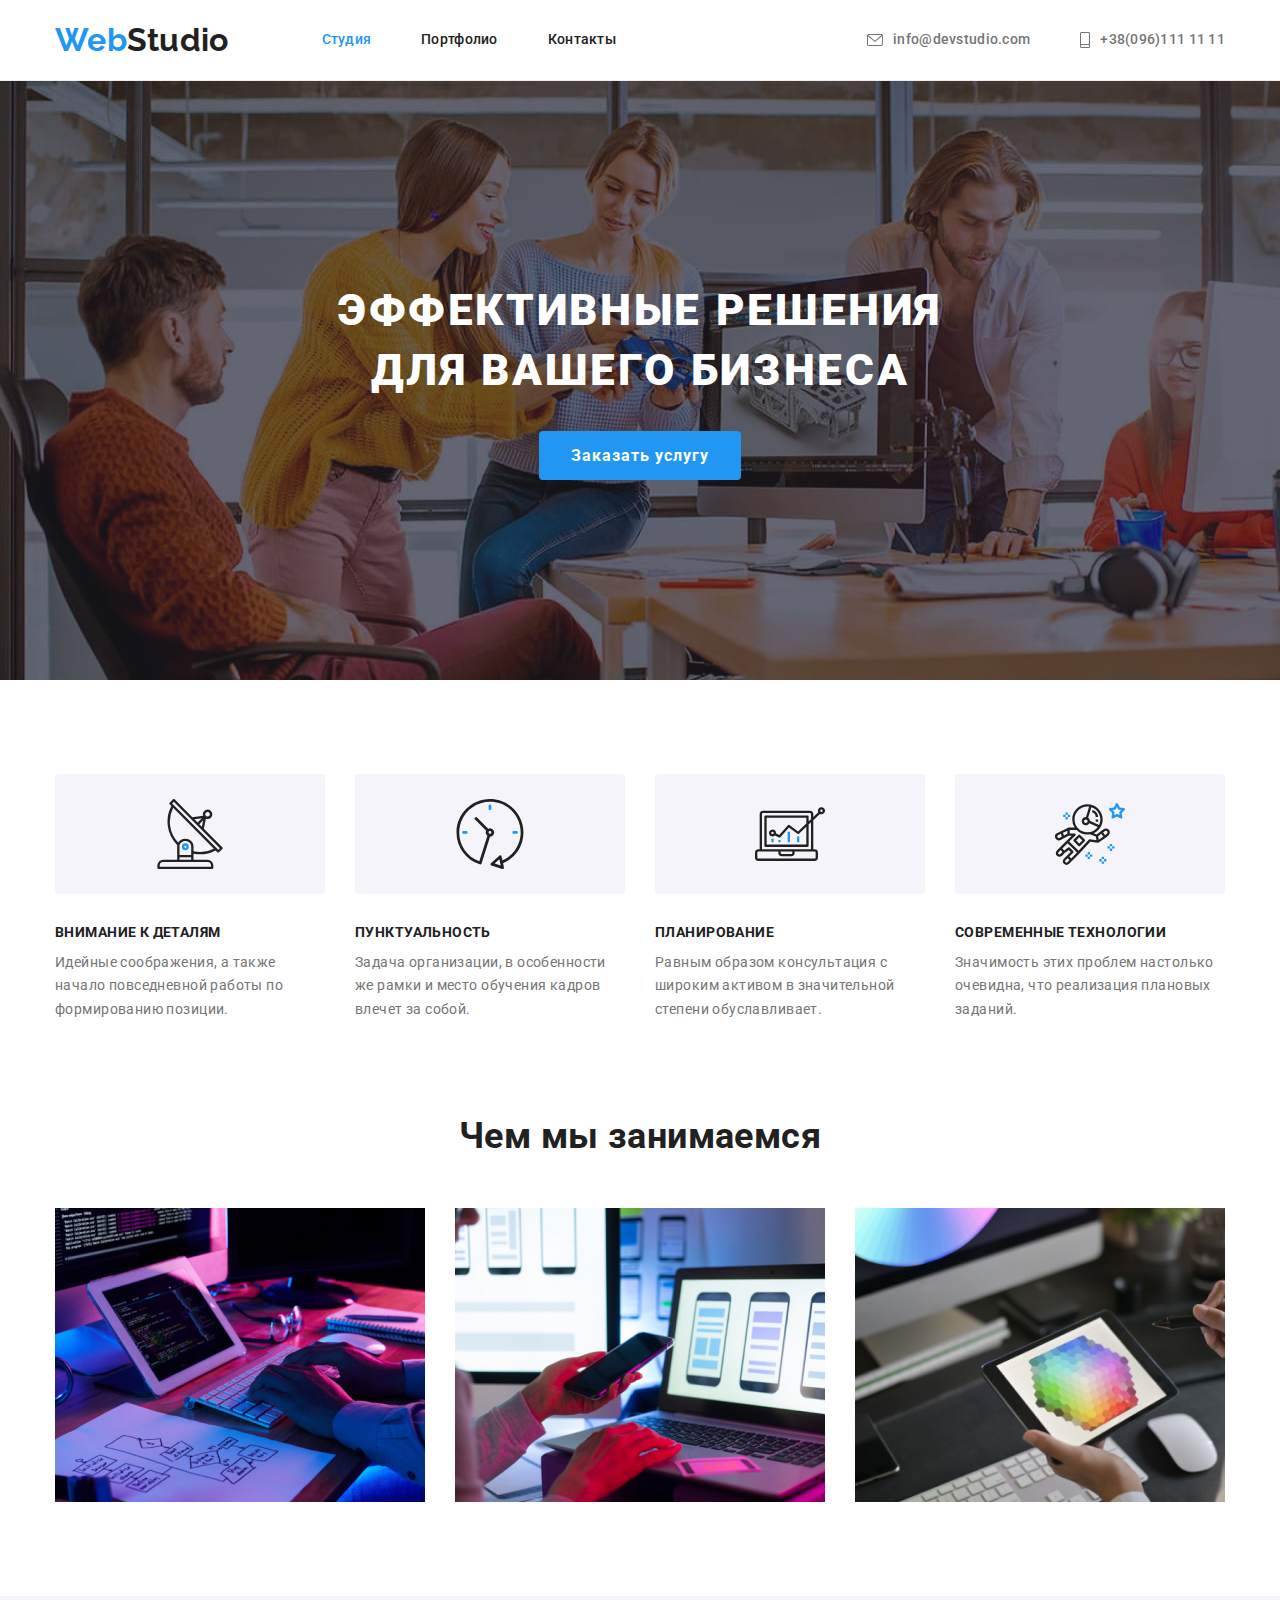
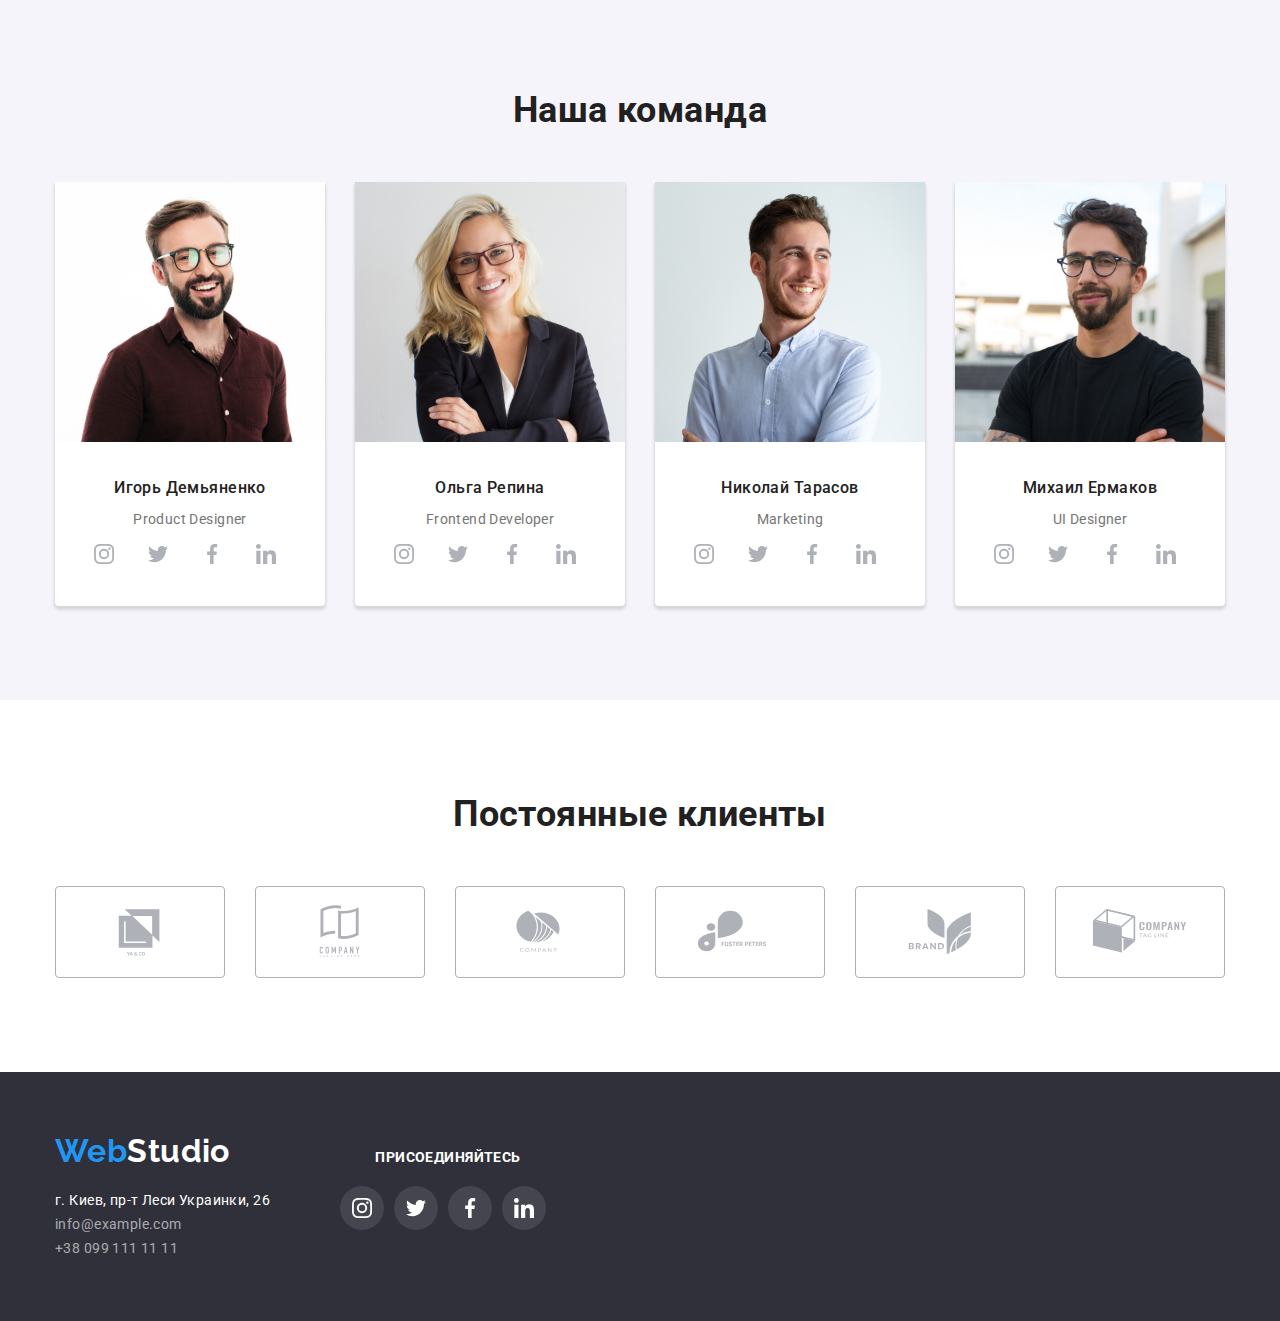
==== commit 6315072b: "17.38" ====
--- a/index.html
+++ b/index.html
@@ -28,15 +28,28 @@
          </nav>
 
          <ul class="info">
-            <li class="info-list"><a class="mail" href="mailto:info@devstudio.com">info@devstudio.com</a></li>
-            <li class="info-list"><a class="tel" href="tel:+380961111111">+38(096)111 11 11</a></li>
+            <li class="info-list">
+
+               <a class="info-link" href="mailto:info@devstudio.com">
+                  <svg class="info-icon" width="16" height="12">
+                     <use href="./img/icon/icons.svg#icon-envelope"></use>
+                  </svg>
+                  info@devstudio.com</a>
+            </li>
+            <li class="info-list">
+               <a class="info-link" href="tel:+380961111111">
+                  <svg class="info-icon" width="10" height="16">
+                     <use href="./img/icon/icons.svg#icon-phone"></use>
+                  </svg>
+                  +38(096)111 11 11</a>
+            </li>
          </ul>
       </div>
    </header>
 
    <main>
       <!--секція Герой-->
-      <section class="section hero background-hero">
+      <section class="section herostyle background-hero">
          <div class="container hero ">
 
             <h1 class="hero-title">Эффективные решения для вашего бизнеса</h1>
@@ -109,13 +122,23 @@
 
             <ul class="work-title-img">
 
-               <li class="work-img"><img class="pict" src="./img/box1.jpg" alt="Desk top" width="370" height="294">
-               </li>
-
-               <li class="work-img"><img class="pict" src="./img/box2.jpg " alt="Mobile phone" width="370" height="294">
-               </li>
-
-               <li class="work-img"><img class="pict" src="./img/box3.jpg " alt="Tabl" width="370" height="294"></li>
+               <li class="work-img">
+                  <a class="work-link" href="">
+                     <img class="pict" src="./img/box1.jpg" alt="Desk top" width="370" height="294">
+                  </a>
+               </li>
+
+               <li class="work-img">
+                  <a class="work-link" href="">
+                     <img class="pict" src="./img/box2.jpg " alt="Mobile phone" width="370" height="294">
+                  </a>
+               </li>
+
+               <li class="work-img">
+                  <a class="work-link" href="">
+                     <img class="pict" src="./img/box3.jpg " alt="Tabl" width="370" height="294">
+                  </a>
+               </li>
             </ul>
          </div>
       </section>
@@ -214,9 +237,6 @@
                      </ul>
                   </div>
 
-
-
-
                </li>
 
 
@@ -322,37 +342,37 @@
 
          <ul class="client-subtitle">
             <li class="client-card">
-               <a class="client" href="">
+               <a class="client-link" href="">
                   <svg class="client-icon" width="106" height="60">
                      <use href="./img/icon/icons.svg#icon-logo"></use>
                   </svg></a>
             </li>
             <li class="client-card">
-               <a class="client" href="">
+               <a class="client-link" href="">
                   <svg class="client-icon" width="106" height="60">
                      <use href="./img/icon/icons.svg#icon-logo-1"></use>
                   </svg></a>
             </li>
             <li class="client-card">
-               <a class="client" href="">
+               <a class="client-link" href="">
                   <svg class="client-icon" width="106" height="60">
                      <use href="./img/icon/icons.svg#icon-logo-2"></use>
                   </svg></a>
             </li>
             <li class="client-card">
-               <a class="client" href="">
+               <a class="client-link" href="">
                   <svg class="client-icon" width="106" height="60">
                      <use href="./img/icon/icons.svg#icon-logo-3"></use>
                   </svg></a>
             </li>
             <li class="client-card">
-               <a class="client" href="">
+               <a class="client-link" href="">
                   <svg class="client-icon" width="106" height="60">
                      <use href="./img/icon/icons.svg#icon-logo-4"></use>
                   </svg></a>
             </li>
             <li class="client-card">
-               <a class="client" href="">
+               <a class="client-link" href="">
                   <svg class="client-icon" width="106" height="60">
                      <use href="./img/icon/icons.svg#icon-logo-5"></use>
                   </svg></a>
@@ -363,7 +383,9 @@
 
    <!--секція Футер-->
    <footer class="section footer">
-      <div class="container footer">
+
+
+      <div class="container footerstyle">
 
          <!--<h2 class="visually-hidden">Address</h2>-->
          <div class="container-box">
@@ -379,7 +401,47 @@
                </ul>
             </address>
          </div>
-
+         <div class="common">
+            <h2 class="common-name">Присоединяйтесь</h2>
+            <ul class="common-tags">
+               <li class="common-list">
+                  <a class="common-logo" href="https://www.instagram.com/" target="_blank" rel="noopener noreferrer"
+                     aria-label="Инстаграм">
+
+                     <svg class="common-icon" width="20" height="20">
+                        <use href="./img/icon/icons.svg#icon-instagram"></use>
+                     </svg>
+                  </a>
+               </li>
+               <li class="common-list">
+                  <a class="common-logo" href="//www.https://twitter.com/" target="_blank" rel="noopener noreferrer"
+                     aria-label="Твитер">
+
+                     <svg class="common-icon" width="20" height="20">
+                        <use href="./img/icon/icons.svg#icon-twitter"></use>
+                     </svg>
+                  </a>
+               </li>
+               <li class="common-list">
+                  <a class="common-logo" href="https://www.facebook.com/" target="_blank" rel="noopener noreferrer"
+                     aria-label="Фейсбук">
+
+                     <svg class="common-icon" width="20" height="20">
+                        <use href="./img/icon/icons.svg#icon-facebook"></use>
+                     </svg>
+                  </a>
+               </li>
+               <li class="common-list">
+                  <a class="common-logo" href="https://www.linkedin.com/" target="_blank" rel="noopener noreferrer"
+                     aria-label="Линкедин">
+
+                     <svg class="common-icon" width="20" height="20">
+                        <use href="./img/icon/icons.svg#icon-linkedin"></use>
+                     </svg>
+                  </a>
+               </li>
+            </ul>
+         </div>
       </div>
    </footer>
 </body>
--- a/css/main.css
+++ b/css/main.css
@@ -169,29 +169,40 @@
 }
 
 
-.mail,
-.tel {
+.info-link {
    color: var(--main-text-color);
    text-decoration: none;
    padding-top: 32px;
    padding-bottom: 32px;
-   display: block;
-
-}
-
-.mail:hover,
-.mail:focus,
-.tel:hover,
-.tel:focus {
+   display: flex;
+   align-items: center;
+
+
+}
+
+.info-icon {
+   fill: var(--main-text-color);
+   margin-right: 10px;
+}
+
+
+.info-link:hover,
+.info-link:focus {
    color: var(--accent-color);
 }
 
+
+.info-link:hover .info-icon {
+   fill: var(--accent-color);
+}
+
 /*
-.info-list .mail ::before {
+.mail::before {
+   display: inline-block;
    content: "";
    width: 16px;
    height: 12px;
-   border-color: red;
+   background-color: red;
    margin-right: 10px;
 }*/
 
@@ -201,7 +212,7 @@
 /* стиль ГЕГОЙ-------------------------------------*/
 
 
-.hero {
+.herostyle {
    background-color: var(--grey-color);
    text-align: center
 }
@@ -221,7 +232,7 @@
 
 
 
-.section.hero {
+.section.herostyle {
    padding-top: 200px;
    padding-bottom: 200px;
 
@@ -363,6 +374,8 @@
 
 .work-img {
    margin-right: 30px;
+   justify-content: center;
+   display: flex;
 }
 
 .work-img:last-child {
@@ -456,20 +469,42 @@
 .persomal-link {
    display: flex;
    flex-direction: row;
-   background-color: #2196F3;
-   /* #FFFFFF;*/
+
+   align-items: center;
+   justify-content: center;
+   margin-right: 10px;
+}
+
+.socials {
+   display: flex;
+   background-color: #FFFFFF;
+
    width: 44px;
    height: 44px;
    border-radius: 50%;
    align-items: center;
    justify-content: center;
-   margin-right: 10px;
-}
+   border: none;
+}
+
 
 .social-icon {
-   display: block;
-
-}
+   display: flex;
+   fill: rgba(175, 177, 184, 1);
+
+}
+
+.socials:hover,
+.socials:focus {
+   background-color: var(--accent-color);
+
+}
+
+.socials:hover .social-icon,
+.socials:focus .social-icon {
+   fill: var(--main-color);
+}
+
 
 /* стиль Команда-------------------------------------*/
 
@@ -477,7 +512,6 @@
 
 
 .section.client {
-
    padding-top: 94px;
    padding-bottom: 94px;
 }
@@ -498,13 +532,12 @@
 }
 
 
-.client-card {
+.client-link {
    border: 1px solid #AFB1B8;
    width: 170px;
    height: 92px;
    border-radius: 4px;
 
-
    display: flex;
    align-items: center;
    justify-content: center;
@@ -514,8 +547,23 @@
    margin-right: 30px;
 }
 
-.client-card:last-child) {
+.client-card:last-child {
    margin-right: 0px;
+}
+
+.client-icon {
+   fill: rgba(175, 177, 184, 1);
+}
+
+
+
+.client-link:hover,
+.client-link:focus {
+   border-color: var(--accent-color);
+}
+
+.client-link:hover .client-icon {
+   fill: var(--accent-color);
 }
 
 /* стиль Футер-------------------------------------*/
@@ -524,7 +572,16 @@
    padding-top: 60px;
    padding-bottom: 60px;
    display: flex;
-}
+
+}
+
+
+.container.footerstyle {
+   display: flex;
+   align-items: baseline;
+}
+
+
 
 .logo-footer {
    display: flex;
@@ -574,6 +631,58 @@
 .mail-footer:focus {
    color: var(--accent-color);
 }
+
+.common {
+   display: flex;
+   flex-direction: column;
+}
+
+.common {
+   display: flex;
+   margin-left: 70px;
+
+}
+
+.common-name {
+   text-transform: uppercase;
+   color: var(--main-color);
+   font-weight: 700;
+   font-size: 14px;
+   line-height: 1.14;
+   display: flex;
+   margin-left: auto;
+   margin-right: auto;
+
+}
+
+.common-tags {
+   display: flex;
+   justify-content: center;
+   margin-top: 20px;
+}
+
+
+.common-list {
+   margin-right: 10px;
+}
+
+.common-logo {
+   display: flex;
+   fill: #FFFFFF;
+
+   width: 44px;
+   height: 44px;
+   background-color: rgba(255, 255, 255, 0.1);
+   border-radius: 50%;
+   align-items: center;
+   justify-content: center;
+}
+
+.common-logo:hover,
+.common-logo:focus {
+   background-color: var(--accent-color);
+}
+
 
 /* стиль Кнопки другої сторінки-------------------------*/
 
@@ -608,12 +717,18 @@
 .current-btn-secondary {
    color: var(--main-color);
    background-color: var(--accent-color);
-}
+   box-shadow: 0px 3px 1px rgba(0, 0, 0, 0.1), 0px 1px 2px rgba(0, 0, 0, 0.08), 0px 2px 2px rgba(0, 0, 0, 0.12);
+   border-radius: 4px;
+}
+
+
 
 .btn-secondary:hover,
 .btn-secondary:focus {
    color: var(--main-color);
    background-color: var(--accent-color);
+   box-shadow: 0px 3px 1px rgba(0, 0, 0, 0.1), 0px 1px 2px rgba(0, 0, 0, 0.08), 0px 2px 2px rgba(0, 0, 0, 0.12);
+   border-radius: 4px;
 }
 
 /* стиль ПОРТФОЛІО-------------------------------*/
@@ -680,4 +795,10 @@
 .pict {
    display: block;
    padding: 0;
+}
+
+.portfolio-card:hover,
+.portfolio-card:focus {
+   box-shadow: 0px 1px 1px rgba(0, 0, 0, 0.12), 0px 4px 4px rgba(0, 0, 0, 0.06), 1px 4px 6px rgba(0, 0, 0, 0.16);
+
 }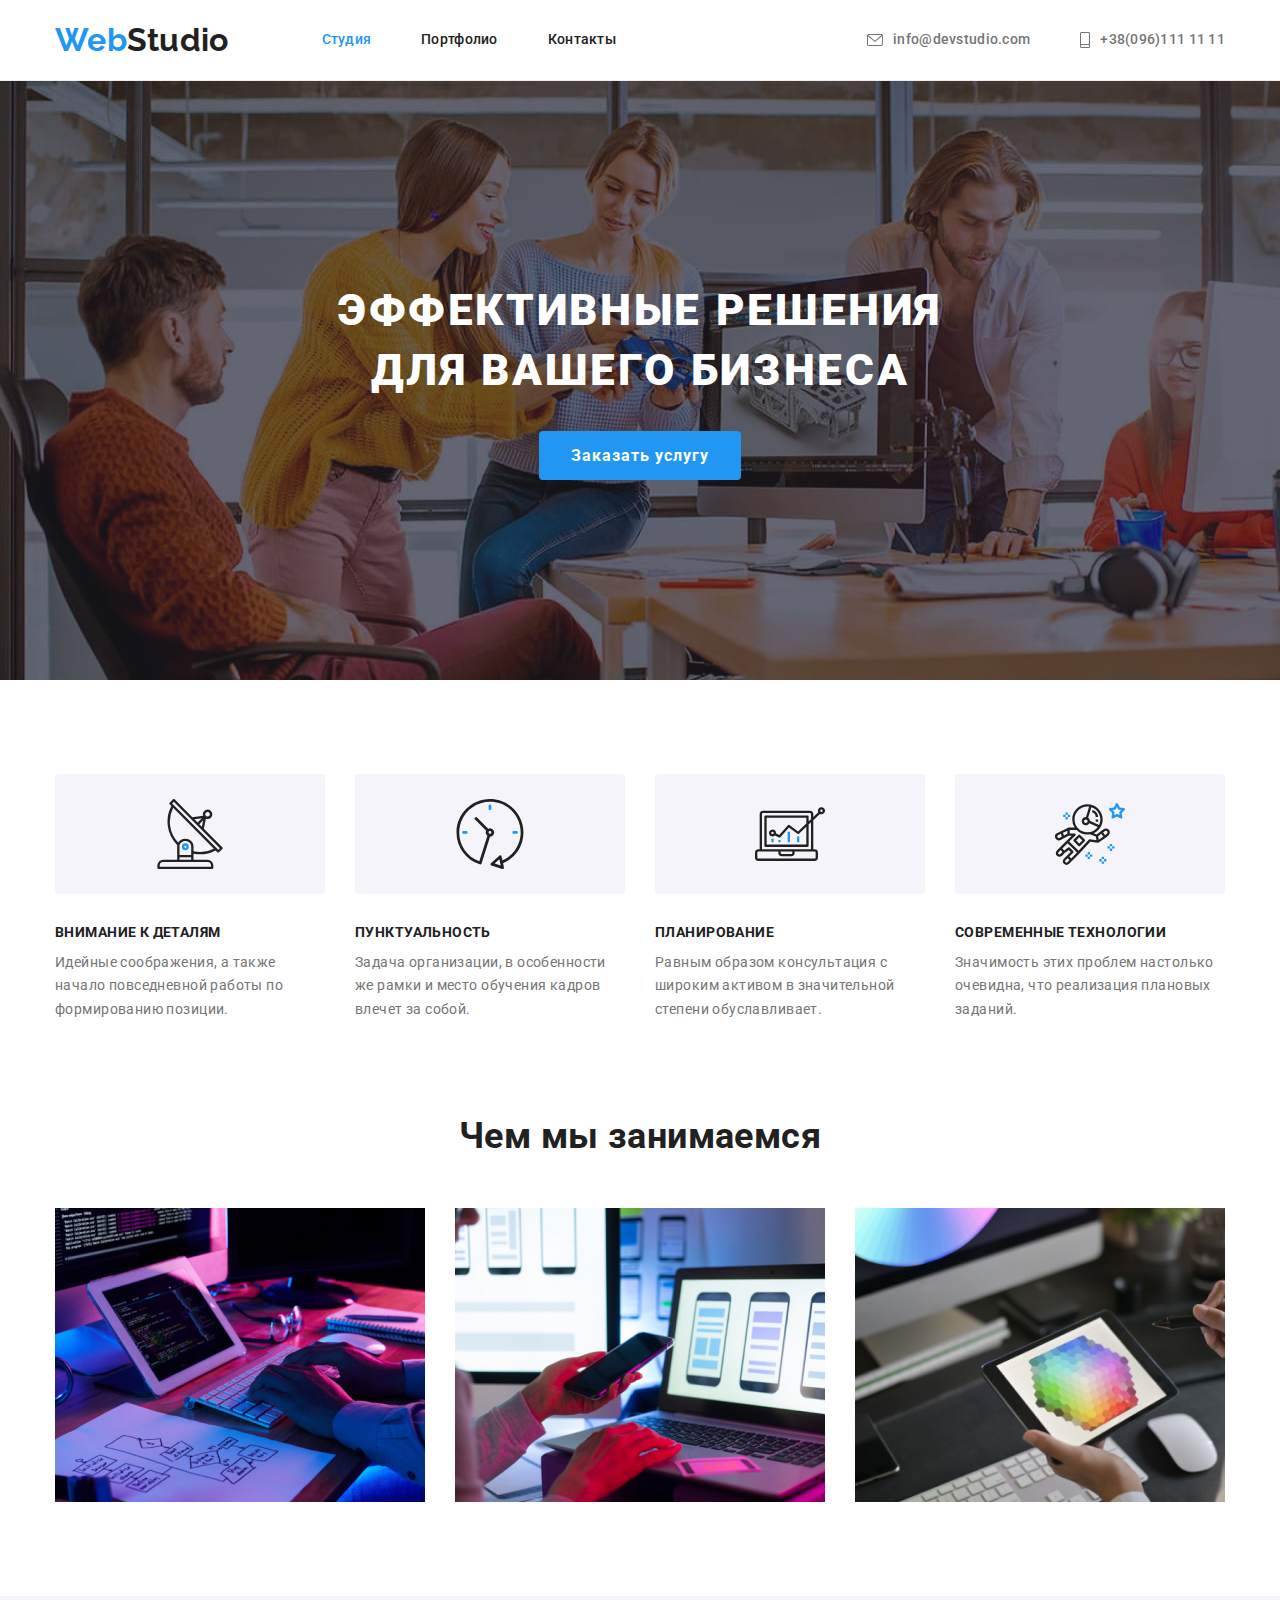
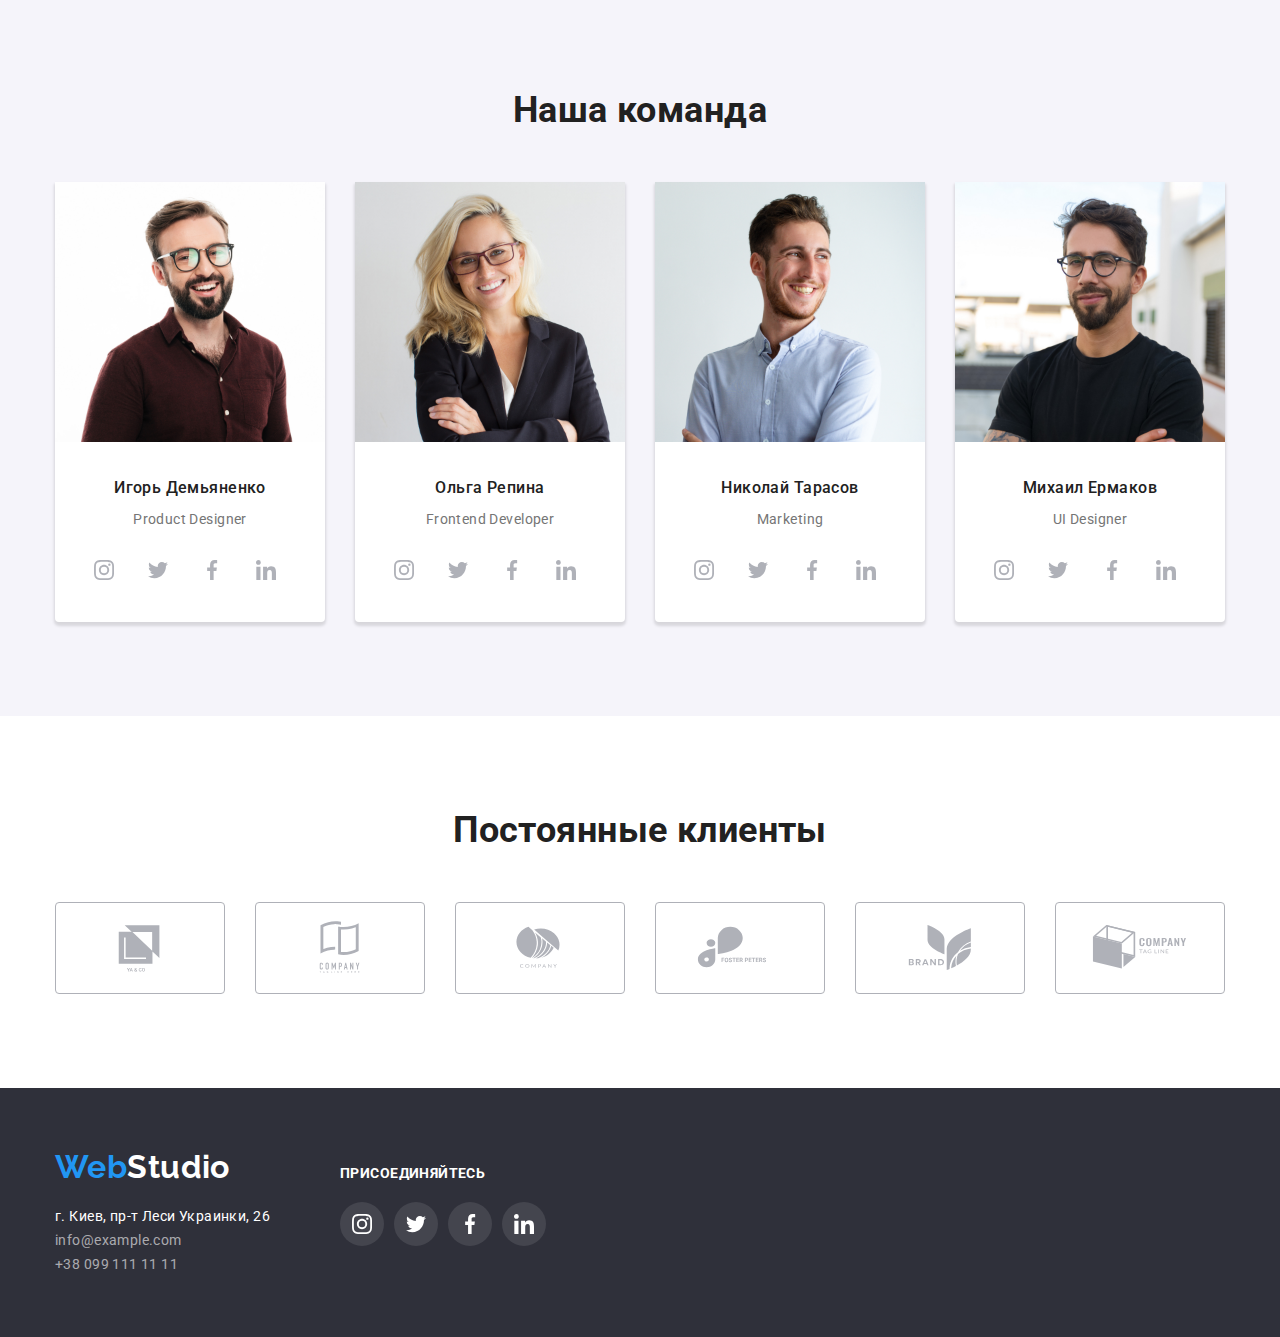
==== commit 9d84503f: "18.23" ====
--- a/index.html
+++ b/index.html
@@ -338,47 +338,48 @@
 
       <!--секція Постійні клієнти-->
       <section class="section client">
-         <h2 class="client-title">Постоянные клиенты</h2>
-
-         <ul class="client-subtitle">
-            <li class="client-card">
-               <a class="client-link" href="">
-                  <svg class="client-icon" width="106" height="60">
-                     <use href="./img/icon/icons.svg#icon-logo"></use>
-                  </svg></a>
-            </li>
-            <li class="client-card">
-               <a class="client-link" href="">
-                  <svg class="client-icon" width="106" height="60">
-                     <use href="./img/icon/icons.svg#icon-logo-1"></use>
-                  </svg></a>
-            </li>
-            <li class="client-card">
-               <a class="client-link" href="">
-                  <svg class="client-icon" width="106" height="60">
-                     <use href="./img/icon/icons.svg#icon-logo-2"></use>
-                  </svg></a>
-            </li>
-            <li class="client-card">
-               <a class="client-link" href="">
-                  <svg class="client-icon" width="106" height="60">
-                     <use href="./img/icon/icons.svg#icon-logo-3"></use>
-                  </svg></a>
-            </li>
-            <li class="client-card">
-               <a class="client-link" href="">
-                  <svg class="client-icon" width="106" height="60">
-                     <use href="./img/icon/icons.svg#icon-logo-4"></use>
-                  </svg></a>
-            </li>
-            <li class="client-card">
-               <a class="client-link" href="">
-                  <svg class="client-icon" width="106" height="60">
-                     <use href="./img/icon/icons.svg#icon-logo-5"></use>
-                  </svg></a>
-            </li>
-         </ul>
-
+         <div class="container client-general">
+            <h2 class="client-title">Постоянные клиенты</h2>
+
+            <ul class="client-subtitle">
+               <li class="client-card">
+                  <a class="client-link" href="">
+                     <svg class="client-icon" width="106" height="60">
+                        <use href="./img/icon/icons.svg#icon-logo"></use>
+                     </svg></a>
+               </li>
+               <li class="client-card">
+                  <a class="client-link" href="">
+                     <svg class="client-icon" width="106" height="60">
+                        <use href="./img/icon/icons.svg#icon-logo-1"></use>
+                     </svg></a>
+               </li>
+               <li class="client-card">
+                  <a class="client-link" href="">
+                     <svg class="client-icon" width="106" height="60">
+                        <use href="./img/icon/icons.svg#icon-logo-2"></use>
+                     </svg></a>
+               </li>
+               <li class="client-card">
+                  <a class="client-link" href="">
+                     <svg class="client-icon" width="106" height="60">
+                        <use href="./img/icon/icons.svg#icon-logo-3"></use>
+                     </svg></a>
+               </li>
+               <li class="client-card">
+                  <a class="client-link" href="">
+                     <svg class="client-icon" width="106" height="60">
+                        <use href="./img/icon/icons.svg#icon-logo-4"></use>
+                     </svg></a>
+               </li>
+               <li class="client-card">
+                  <a class="client-link" href="">
+                     <svg class="client-icon" width="106" height="60">
+                        <use href="./img/icon/icons.svg#icon-logo-5"></use>
+                     </svg></a>
+               </li>
+            </ul>
+         </div>
    </main>
 
    <!--секція Футер-->
--- a/css/main.css
+++ b/css/main.css
@@ -462,6 +462,7 @@
 .personals-tags {
    display: flex;
    justify-content: center;
+   margin-top: 16px;
 }
 
 
@@ -474,6 +475,11 @@
    justify-content: center;
    margin-right: 10px;
 }
+
+.persomal-link:last-child) {
+   margin-right: 0px;
+}
+
 
 .socials {
    display: flex;
@@ -515,6 +521,7 @@
    padding-top: 94px;
    padding-bottom: 94px;
 }
+
 
 .client-title {
    color: var(--title-text-color);
@@ -650,8 +657,7 @@
    font-size: 14px;
    line-height: 1.14;
    display: flex;
-   margin-left: auto;
-   margin-right: auto;
+
 
 }
 
@@ -664,6 +670,10 @@
 
 .common-list {
    margin-right: 10px;
+}
+
+.common-list:last-child {
+   margin-right: 0px;
 }
 
 .common-logo {
